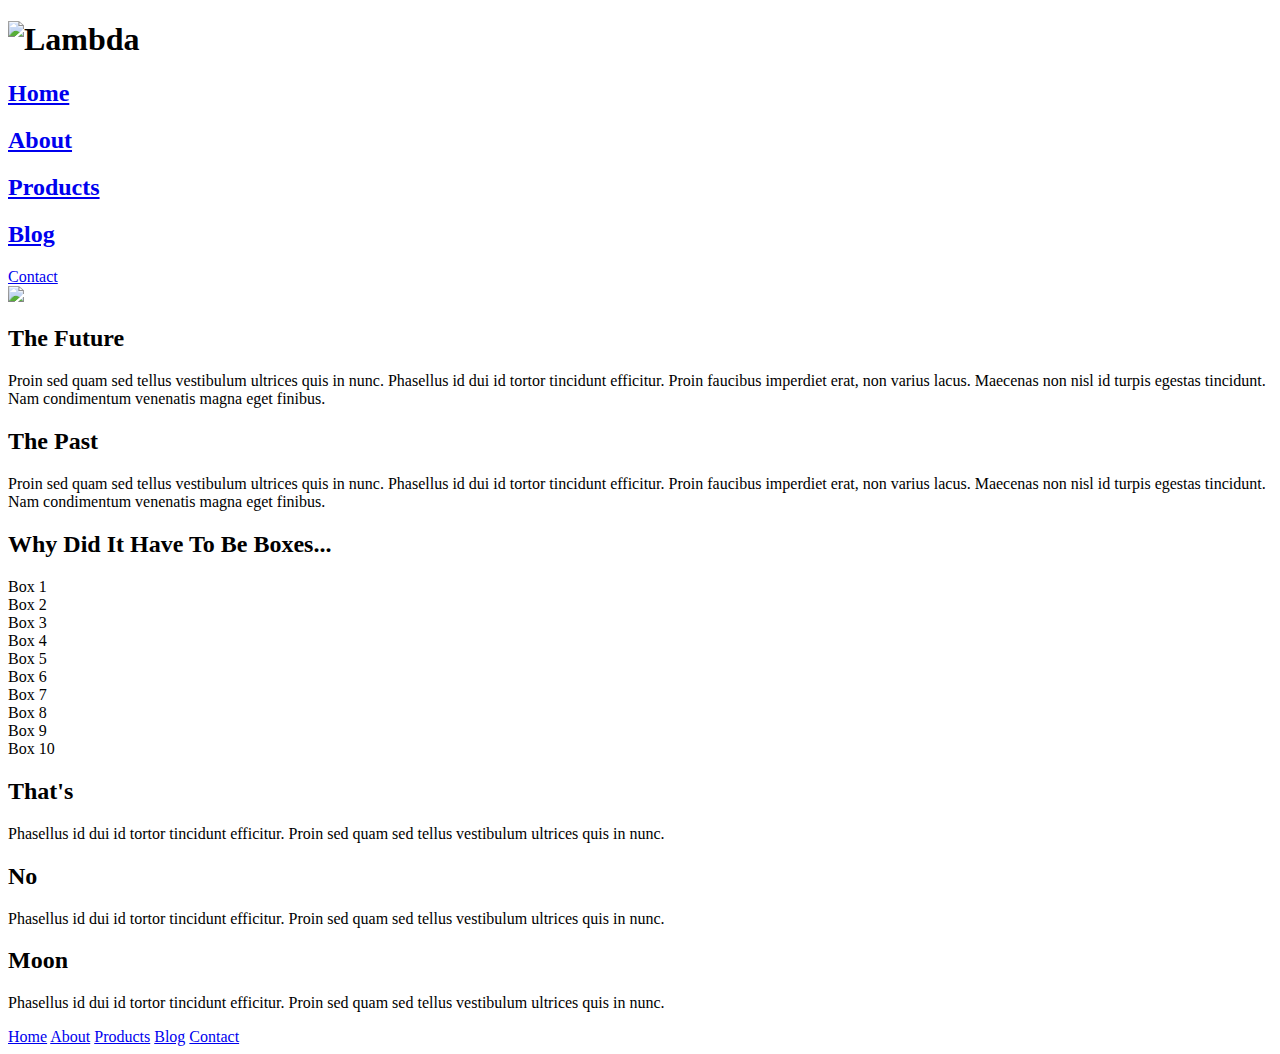
==== index.html @ 2108bb97 "html tagging and notes from wireframe" ====
<!DOCTYPE html>

<html lang="en">
  <head>
    <meta charset="utf-8" />

    <title>Sprint Challenge - Home</title>

    <link
      href="https://fonts.googleapis.com/css?family=Roboto|Rubik"
      rel="stylesheet"
    />
    <link rel="stylesheet" href="css/index.css" />
  </head>

  <body>
    <header>
      <div class="lambdaLogo">
        <h1><img src="img/lambda-black.png" alt = "Lambda"/></h1>
      </div>
      <nav>
        <nav>
            <a href="#"><h2>Home</h2></a>
            <a href="/about.html"><h2>About</h2></a>
            <a href="#"><h2>Products</h2></a>
            <a href="#"><h2>Blog</h2></a>
            <a href="#"><h2></h2>Contact</a>
          </nav>
          <!-- <h2><button>home</button></h2>
          <a href = '/about.html'><h2><button>about</button></h2></a>
          <h2><button>products</button></h2>
          <h2><button>blog</button></h2>
          <h2><button>contact</button></h2> -->
      </na>
      <div>
          <img src = 'img/jumbo.jpg'/>
      </div>
    </header>
    <div class="container">
      <section class="top-content">
        <div class="text-container">
          <h2>The Future</h2>
          <p>
            Proin sed quam sed tellus vestibulum ultrices quis in nunc.
            Phasellus id dui id tortor tincidunt efficitur. Proin faucibus
            imperdiet erat, non varius lacus. Maecenas non nisl id turpis
            egestas tincidunt. Nam condimentum venenatis magna eget finibus.
          </p>
        </div>
        <div class="text-container">
          <h2>The Past</h2>
          <p>
            Proin sed quam sed tellus vestibulum ultrices quis in nunc.
            Phasellus id dui id tortor tincidunt efficitur. Proin faucibus
            imperdiet erat, non varius lacus. Maecenas non nisl id turpis
            egestas tincidunt. Nam condimentum venenatis magna eget finibus.
          </p>
        </div>
      </section>

      <section class="middle-content">
        <h2>Why Did It Have To Be Boxes...</h2>

        <div class="boxes">
          <div class="box">Box 1</div>
          <div class="box">Box 2</div>
          <div class="box">Box 3</div>
          <div class="box">Box 4</div>
          <div class="box">Box 5</div>
          <div class="box">Box 6</div>
          <div class="box">Box 7</div>
          <div class="box">Box 8</div>
          <div class="box">Box 9</div>
          <div class="box">Box 10</div>
        </div>
      </section>

      <section class="bottom-content">
        <div class="text-container">
          <h2>That's</h2>
          <p>
            Phasellus id dui id tortor tincidunt efficitur. Proin sed quam sed
            tellus vestibulum ultrices quis in nunc.
          </p>
        </div>
        <div class="text-container">
          <h2>No</h2>
          <p>
            Phasellus id dui id tortor tincidunt efficitur. Proin sed quam sed
            tellus vestibulum ultrices quis in nunc.
          </p>
        </div>
        <div class="text-container">
          <h2>Moon</h2>
          <p>
            Phasellus id dui id tortor tincidunt efficitur. Proin sed quam sed
            tellus vestibulum ultrices quis in nunc.
          </p>
        </div>
      </section>

      <footer>
        <nav>
          <a href="#">Home</a>
          <a href="#">About</a>
          <a href="#">Products</a>
          <a href="#">Blog</a>
          <a href="#">Contact</a>
        </nav>
      </footer>
    </div>
    <!-- container -->
  </body>
</html>
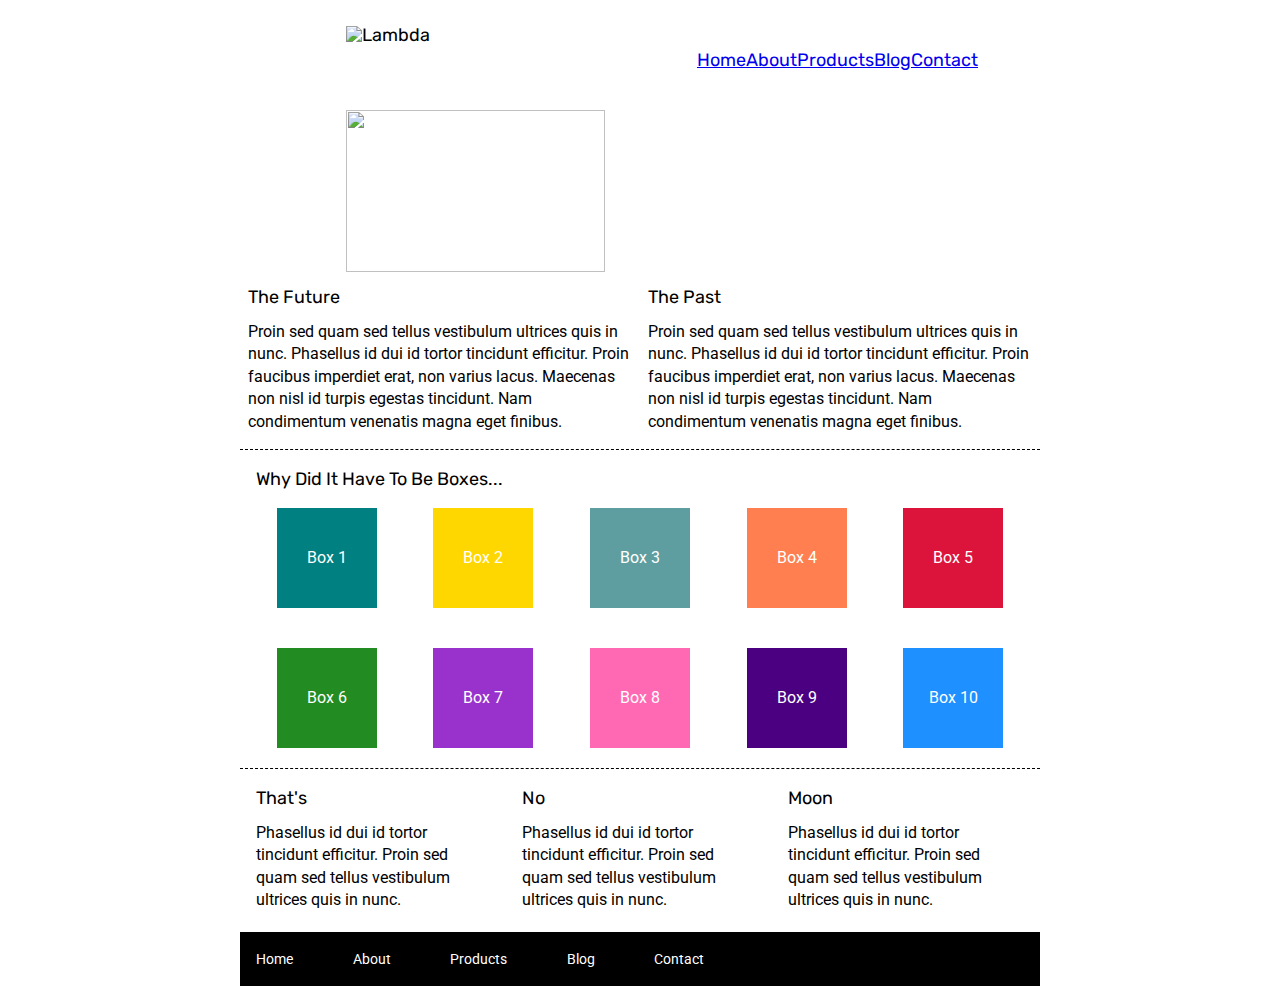
==== commit a8591b47: "homepage nave looking good need spacing on bars, boxes colored looking good, needs spacing on midsec" ====
--- a/index.html
+++ b/index.html
@@ -12,30 +12,29 @@
     />
     <link rel="stylesheet" href="css/index.css" />
   </head>
-
+  <!-- -------------------Ignore above --------------------------------------------- -->
   <body>
     <header>
       <div class="lambdaLogo">
-        <h1><img src="img/lambda-black.png" alt = "Lambda"/></h1>
-      </div>
+        <h1><img src="img/lambda-black.png" alt="Lambda" /></h1>
+      </div class = "header">
       <nav>
-        <nav>
-            <a href="#"><h2>Home</h2></a>
-            <a href="/about.html"><h2>About</h2></a>
-            <a href="#"><h2>Products</h2></a>
-            <a href="#"><h2>Blog</h2></a>
-            <a href="#"><h2></h2>Contact</a>
-          </nav>
-          <!-- <h2><button>home</button></h2>
+        <a href="#"><h2>Home</h2></a>
+        <a href="/about.html"><h2>About</h2></a>
+        <a href="#"><h2>Products</h2></a>
+        <a href="#"><h2>Blog</h2></a>
+        <a href="#"><h2>Contact</h2> </a>
+      </nav>
+      <!-- <h2><button>home</button></h2>
           <a href = '/about.html'><h2><button>about</button></h2></a>
           <h2><button>products</button></h2>
           <h2><button>blog</button></h2>
           <h2><button>contact</button></h2> -->
-      </na>
-      <div>
-          <img src = 'img/jumbo.jpg'/>
+        </header>
+      <div class = header>
+        <img src="img/jumbo.jpg" />
       </div>
-    </header>
+    
     <div class="container">
       <section class="top-content">
         <div class="text-container">
@@ -62,16 +61,16 @@
         <h2>Why Did It Have To Be Boxes...</h2>
 
         <div class="boxes">
-          <div class="box">Box 1</div>
-          <div class="box">Box 2</div>
-          <div class="box">Box 3</div>
-          <div class="box">Box 4</div>
-          <div class="box">Box 5</div>
-          <div class="box">Box 6</div>
-          <div class="box">Box 7</div>
-          <div class="box">Box 8</div>
-          <div class="box">Box 9</div>
-          <div class="box">Box 10</div>
+          <div class="box" id = "box1">Box 1</div>
+          <div class="box" id = "box2">Box 2</div>
+          <div class="box" id = "box3">Box 3</div>
+          <div class="box" id = "box4">Box 4</div>
+          <div class="box" id = "box5">Box 5</div>
+          <div class="box" id = "box6">Box 6</div>
+          <div class="box" id = "box7">Box 7</div>
+          <div class="box" id = "box8">Box 8</div>
+          <div class="box" id = "box9">Box 9</div>
+          <div class="box" id = "box10">Box 10</div>
         </div>
       </section>
 
--- a/css/index.css
+++ b/css/index.css
@@ -0,0 +1,246 @@
+/* http://meyerweb.com/eric/tools/css/reset/ 
+   v2.0 | 20110126
+   License: none (public domain)
+*/
+
+html, body, div, span, applet, object, iframe,
+h1, h2, h3, h4, h5, h6, p, blockquote, pre,
+a, abbr, acronym, address, big, cite, code,
+del, dfn, em, img, ins, kbd, q, s, samp,
+small, strike, strong, sub, sup, tt, var,
+b, u, i, center,
+dl, dt, dd, ol, ul, li,
+fieldset, form, label, legend,
+table, caption, tbody, tfoot, thead, tr, th, td,
+article, aside, canvas, details, embed, 
+figure, figcaption, footer, header, hgroup, 
+menu, nav, output, ruby, section, summary,
+time, mark, audio, video {
+	margin: 0;
+	padding: 0;
+	border: 0;
+	font-size: 100%;
+	font: inherit;
+	vertical-align: baseline;
+}
+/* HTML5 display-role reset for older browsers */
+article, aside, details, figcaption, figure, 
+footer, header, hgroup, menu, nav, section {
+	display: block;
+}
+body {
+	line-height: 1;
+}
+ol, ul {
+	list-style: none;
+}
+blockquote, q {
+	quotes: none;
+}
+blockquote:before, blockquote:after,
+q:before, q:after {
+	content: '';
+	content: none;
+}
+table {
+	border-collapse: collapse;
+	border-spacing: 0;
+}
+/* ----------------------End of Eric Meyer Reset------------------------- */
+/* ------------------------My CSS begins here---------------------------- */
+* {
+    box-sizing: border-box;
+        
+}
+
+html, body {
+    max-width: 100%;
+    display: flex;
+    flex-direction: column;
+    height: 100%;
+    font-family: 'Roboto', sans-serif;
+    /* background-color: black; */
+
+    
+}
+header{
+    display:flex;
+    flex-wrap:wrap;
+    justify-content: space-between;
+    /* margin: 0 10%; */
+    margin-right: 28%;
+    margin-left: 27%;
+    margin-top:2%
+
+}
+header nav{
+    width: 40%;
+    display: flex;
+    justify-content: space-between;
+    align-items: center;
+    padding: 20px 2%;
+    font-size: 14px;
+    margin:1%
+   
+}
+/* header nav a {
+    display: flex;
+    justify-content: space-evenly; */
+}
+
+.lambdaLogo{
+    width:40%
+    /* margin-left: 22%; */
+    /* display: flex;
+    justify-content: right;
+    align-items: baseline; */
+}
+
+.header img{
+    display:flex;
+    /* justify-content: center;
+    align-items: center; */
+    width: 45%;
+    height:18vh;
+    margin: 0 27%
+}
+
+h1, h2, h3, h4, h5 {
+    font-size: 18px;
+    margin-bottom: 15px;
+    font-family: 'Rubik', sans-serif;
+}
+
+p {
+    line-height: 1.4;
+}
+
+.container {
+    width: 800px;
+    margin: 0 auto;
+}
+
+.top-content {
+    display: flex;
+    flex-wrap: wrap;
+    justify-content: space-between;
+    margin-bottom: 20px;
+    border-bottom: 1px dashed black;
+}
+
+.top-content .text-container {
+    /* display:flex;
+    justify-content: space-between; */
+    width: 50%;
+    padding: 0 1%;
+    padding-bottom: 1%px;
+    margin: 2% 0;  
+}
+/* ------------begin midsection content -------------------------------- */
+.middle-content {
+    margin-bottom: 20px;
+    border-bottom: 1px dashed black;
+}
+
+.middle-content h2 {
+    padding: 0 2%;
+    margin-bottom: 0;
+}
+
+.middle-content .boxes {
+    display: flex;
+    flex-wrap: wrap;
+    justify-content: space-evenly;
+}
+
+.middle-content .boxes .box {
+    width: 12.5%;
+    height: 100px;
+    background:teal;
+    margin: 20px 2.5%;
+    color: white;
+    display: flex;
+    align-items: center;
+    justify-content: center;
+
+}
+/* ------------------begin box formatting --------------------------------- */
+/* * [ ] box1: `teal`
+* [ ] box2: `gold`
+* [ ] box3: `cadetblue`
+* [ ] box4: `coral`
+* [ ] box5: `crimson`
+* [ ] box6: `forestgreen`
+* [ ] box7: `darkorchid`
+* [ ] box8: `hotpink`
+* [ ] box9: `indigo`
+* [ ] box10: `dodgerblue` */
+#box1{
+    background-color:teal ;
+}
+#box2 {
+    background-color:gold ;
+}
+#box3 {
+    background-color:cadetblue ;
+}
+#box4 {
+    background-color:coral ;
+}
+#box5 {
+    background-color:crimson ;
+}
+#box6 {
+    background-color:forestgreen ;
+}
+#box7 {
+    background-color:darkorchid ;
+}
+#box8 {
+    background-color:hotpink ;
+}
+#box9 {
+    background-color:indigo ;
+}
+#box10 {
+    background-color:dodgerblue ;
+}
+/* ------------------begin trio content------------------------------ */
+.bottom-content {
+    display: flex;
+    margin: 0 2% 20px;
+    justify-content: space-around;
+}
+
+.bottom-content .text-container {
+    padding-right: 4%;
+}
+
+.bottom-content .text-container:last-child {
+    padding-right: 0;
+}
+
+/* -------------------------begin footer--------------------------------- */
+footer {
+    width: 100%;
+    background: black;
+}
+
+footer nav {
+    width: 60%;
+    display: flex;
+    justify-content: space-between;
+    align-items: center;
+    padding: 20px 2%;
+    font-size: 14px;
+}
+
+footer nav a {
+    color: white;
+    text-decoration: none;
+}
+
+/* .box1{
+    background-color: teal;
+    
+} */
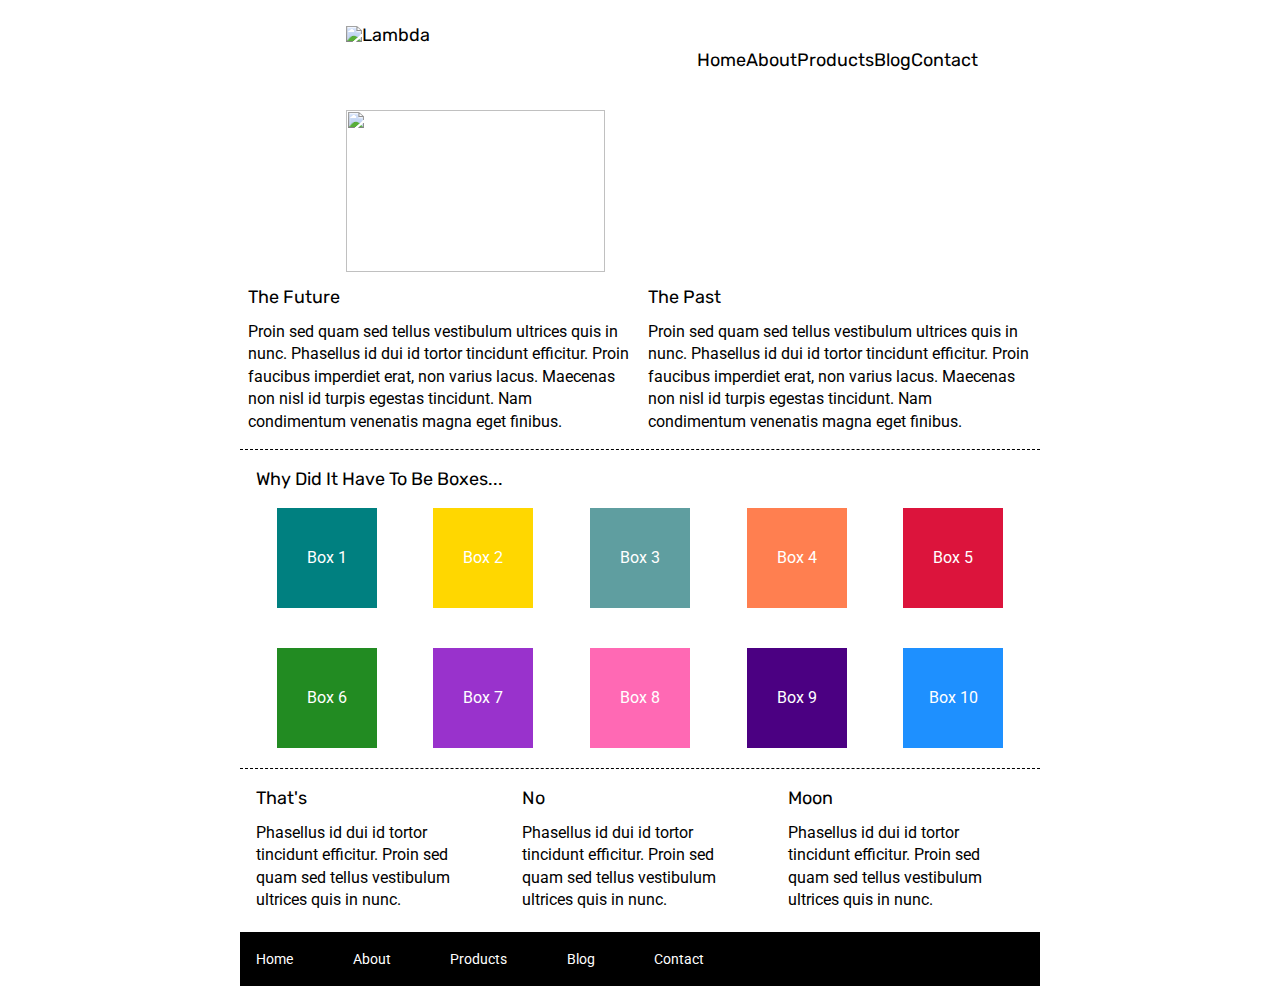
==== commit c4f6c9a3: "almost finished just need to figureout spacing on nav bar" ====
--- a/index.html
+++ b/index.html
@@ -10,6 +10,7 @@
       href="https://fonts.googleapis.com/css?family=Roboto|Rubik"
       rel="stylesheet"
     />
+    <!-- <a style = "text-decoration:none"></a> -->
     <link rel="stylesheet" href="css/index.css" />
   </head>
   <!-- -------------------Ignore above --------------------------------------------- -->
@@ -100,8 +101,8 @@
 
       <footer>
         <nav>
-          <a href="#">Home</a>
-          <a href="#">About</a>
+          <a href="/index.html">Home</a>
+          <a href="/about.html">About</a>
           <a href="#">Products</a>
           <a href="#">Blog</a>
           <a href="#">Contact</a>
--- a/css/index.css
+++ b/css/index.css
@@ -95,7 +95,13 @@
     justify-content: right;
     align-items: baseline; */
 }
-
+a {
+    text-decoration: none;
+    color: black;
+}
+a:hover {
+    color: crimson;
+}
 .header img{
     display:flex;
     /* justify-content: center;
@@ -156,7 +162,7 @@
 .middle-content .boxes .box {
     width: 12.5%;
     height: 100px;
-    background:teal;
+    /* background:teal; */
     margin: 20px 2.5%;
     color: white;
     display: flex;
